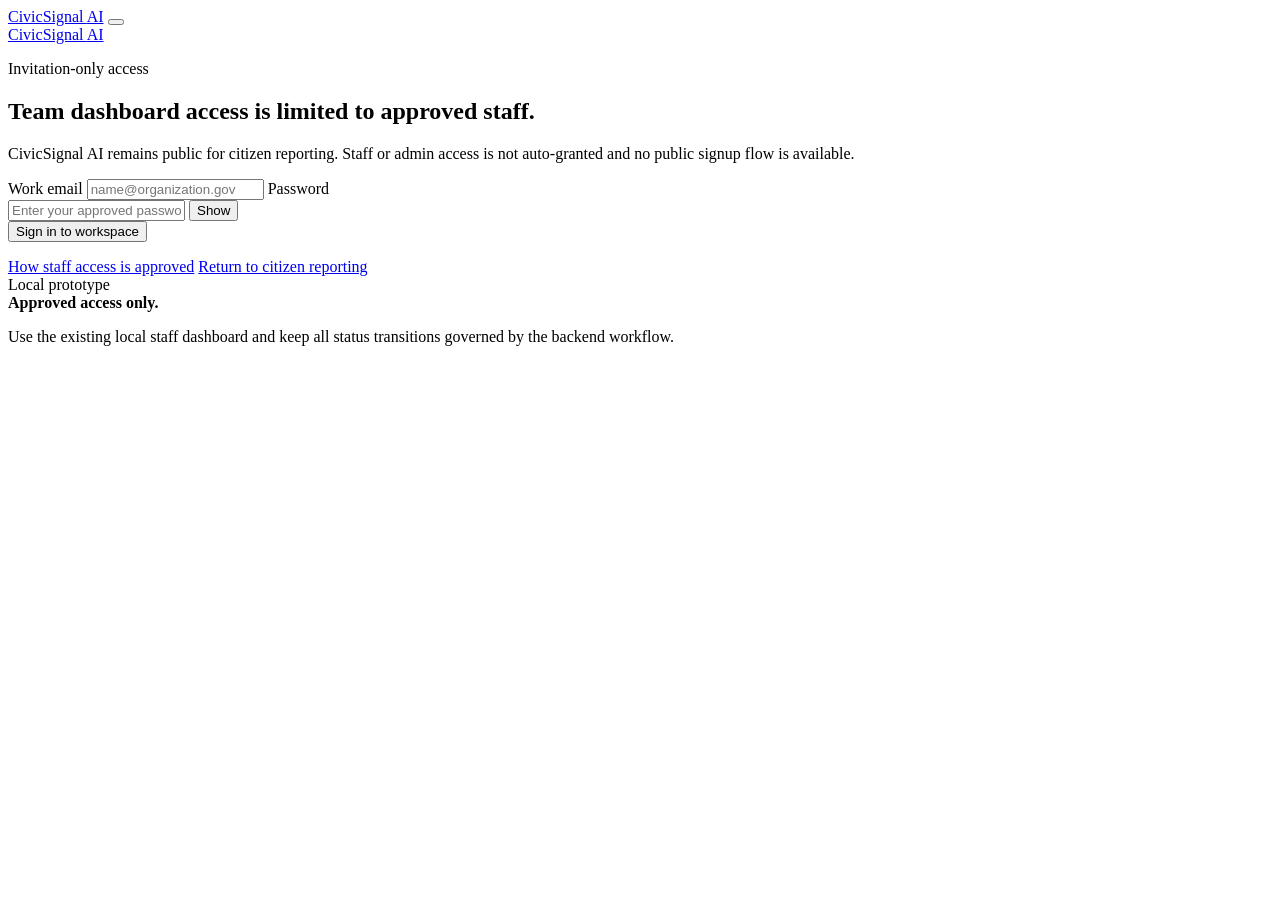
==== CivicSignalAI/team-login.html @ 93432dbb "Initial upload of complete integrated project" ====
<!doctype html>
<html lang="en">
<head>
  <meta charset="utf-8">
  <meta name="viewport" content="width=device-width, initial-scale=1">
  <title>Team access | CivicSignal AI</title>
  <link rel="preconnect" href="https://fonts.googleapis.com">
  <link rel="preconnect" href="https://fonts.gstatic.com" crossorigin>
  <link href="https://fonts.googleapis.com/css2?family=DM+Sans:wght@400;500;600;700&family=Manrope:wght@400;500;600;700;800&display=swap" rel="stylesheet">
  <link rel="stylesheet" href="/static/css/styles.css">
</head>
<body class="auth-page">
  <header class="site-header">
    <a class="wordmark" href="/" aria-label="CivicSignal AI home">CivicSignal <span>AI</span></a>
    <button class="nav-toggle" type="button" aria-expanded="false" aria-controls="auth-navigation" aria-label="Open navigation">
      <span></span><span></span><span></span>
    </button>
    <nav id="auth-navigation" class="top-nav" aria-label="Main navigation" hidden>
      <a href="/">Home</a><a href="/report">Report an Issue</a><a href="/tracking.html">Track a Report</a><a href="/team-login">Team Login</a>
    </nav>
  </header>
  <div class="auth-shell">
    <aside class="auth-panel auth-panel--light">
      <div class="brand-row">
        <a href="/" class="wordmark" aria-label="Back to CivicSignal AI home">CivicSignal <span>AI</span></a>
      </div>

      <div class="auth-copy">
        <p class="eyebrow eyebrow--blue">Invitation-only access</p>
        <h1>Team dashboard access is limited to approved staff.</h1>
        <p>
          CivicSignal AI remains public for citizen reporting. Staff or admin access is not auto-granted and no public signup flow is available.
        </p>
      </div>

      <form id="team-login-form" class="auth-form">
        <label for="team-email">Work email</label>
        <input id="team-email" name="email" type="email" placeholder="name@organization.gov" autocomplete="username" required maxlength="254">

        <label for="team-password">Password</label>
        <div class="password-wrap">
          <input id="team-password" name="password" type="password" placeholder="Enter your approved password" autocomplete="current-password" required maxlength="1024">
          <button class="field-toggle" type="button" aria-label="Show password">Show</button>
        </div>

        <button class="button button-primary auth-submit" type="submit">Sign in to workspace</button>
        <p id="team-login-message" class="form-message" role="status" aria-live="polite"></p>
      </form>

      <div class="auth-links">
        <a href="/team-signup">How staff access is approved</a>
        <a href="/">Return to citizen reporting</a>
      </div>
    </aside>

    <aside class="auth-panel auth-panel--graphic" aria-label="Civic operations illustration">
      <div class="city-figure" aria-hidden="true">
        <div class="city-backdrop"></div>
        <div class="city-grid"></div>
        <div class="city-buildings">
          <span class="building building--short"></span>
          <span class="building building--tall"></span>
          <span class="building building--wide"></span>
          <span class="building building--mid"></span>
        </div>
        <div class="data-dots"></div>
        <div class="status-pill status-pill--live">Local prototype</div>
      </div>
      <div class="panel-note">
        <strong>Approved access only.</strong>
        <p>Use the existing local staff dashboard and keep all status transitions governed by the backend workflow.</p>
      </div>
    </aside>
  </div>

  <script defer src="/static/js/nav.js"></script>
  <script defer src="/static/js/team-login.js"></script>
</body>
</html>
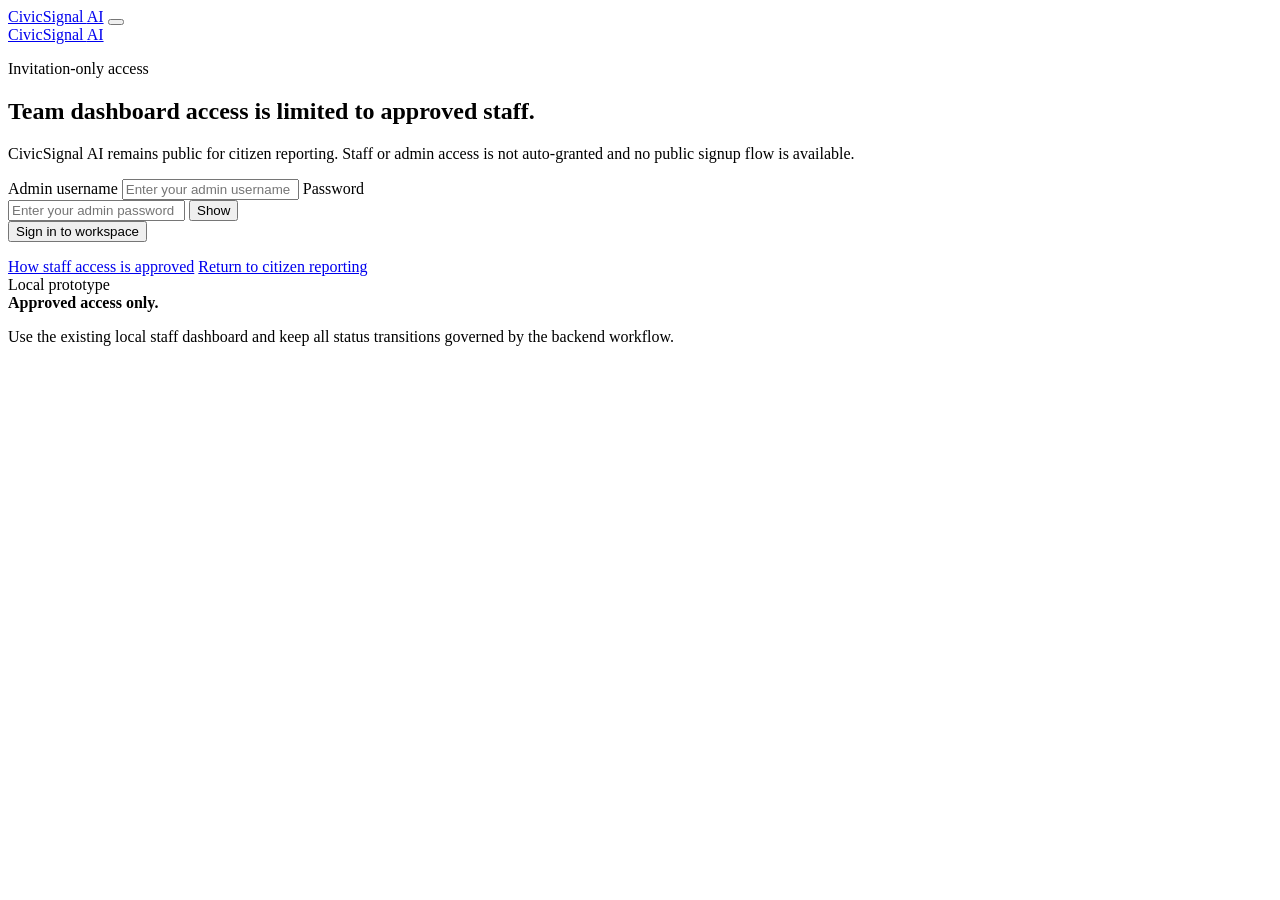
==== commit f598ac40: "Fix admin authentication and deployment persistence" ====
--- a/CivicSignalAI/team-login.html
+++ b/CivicSignalAI/team-login.html
@@ -34,12 +34,12 @@
       </div>
 
       <form id="team-login-form" class="auth-form">
-        <label for="team-email">Work email</label>
-        <input id="team-email" name="email" type="email" placeholder="name@organization.gov" autocomplete="username" required maxlength="254">
+        <label for="team-username">Admin username</label>
+        <input id="team-username" name="username" type="text" placeholder="Enter your admin username" autocomplete="username" required maxlength="254">
 
         <label for="team-password">Password</label>
         <div class="password-wrap">
-          <input id="team-password" name="password" type="password" placeholder="Enter your approved password" autocomplete="current-password" required maxlength="1024">
+          <input id="team-password" name="password" type="password" placeholder="Enter your admin password" autocomplete="current-password" required maxlength="1024">
           <button class="field-toggle" type="button" aria-label="Show password">Show</button>
         </div>
 
